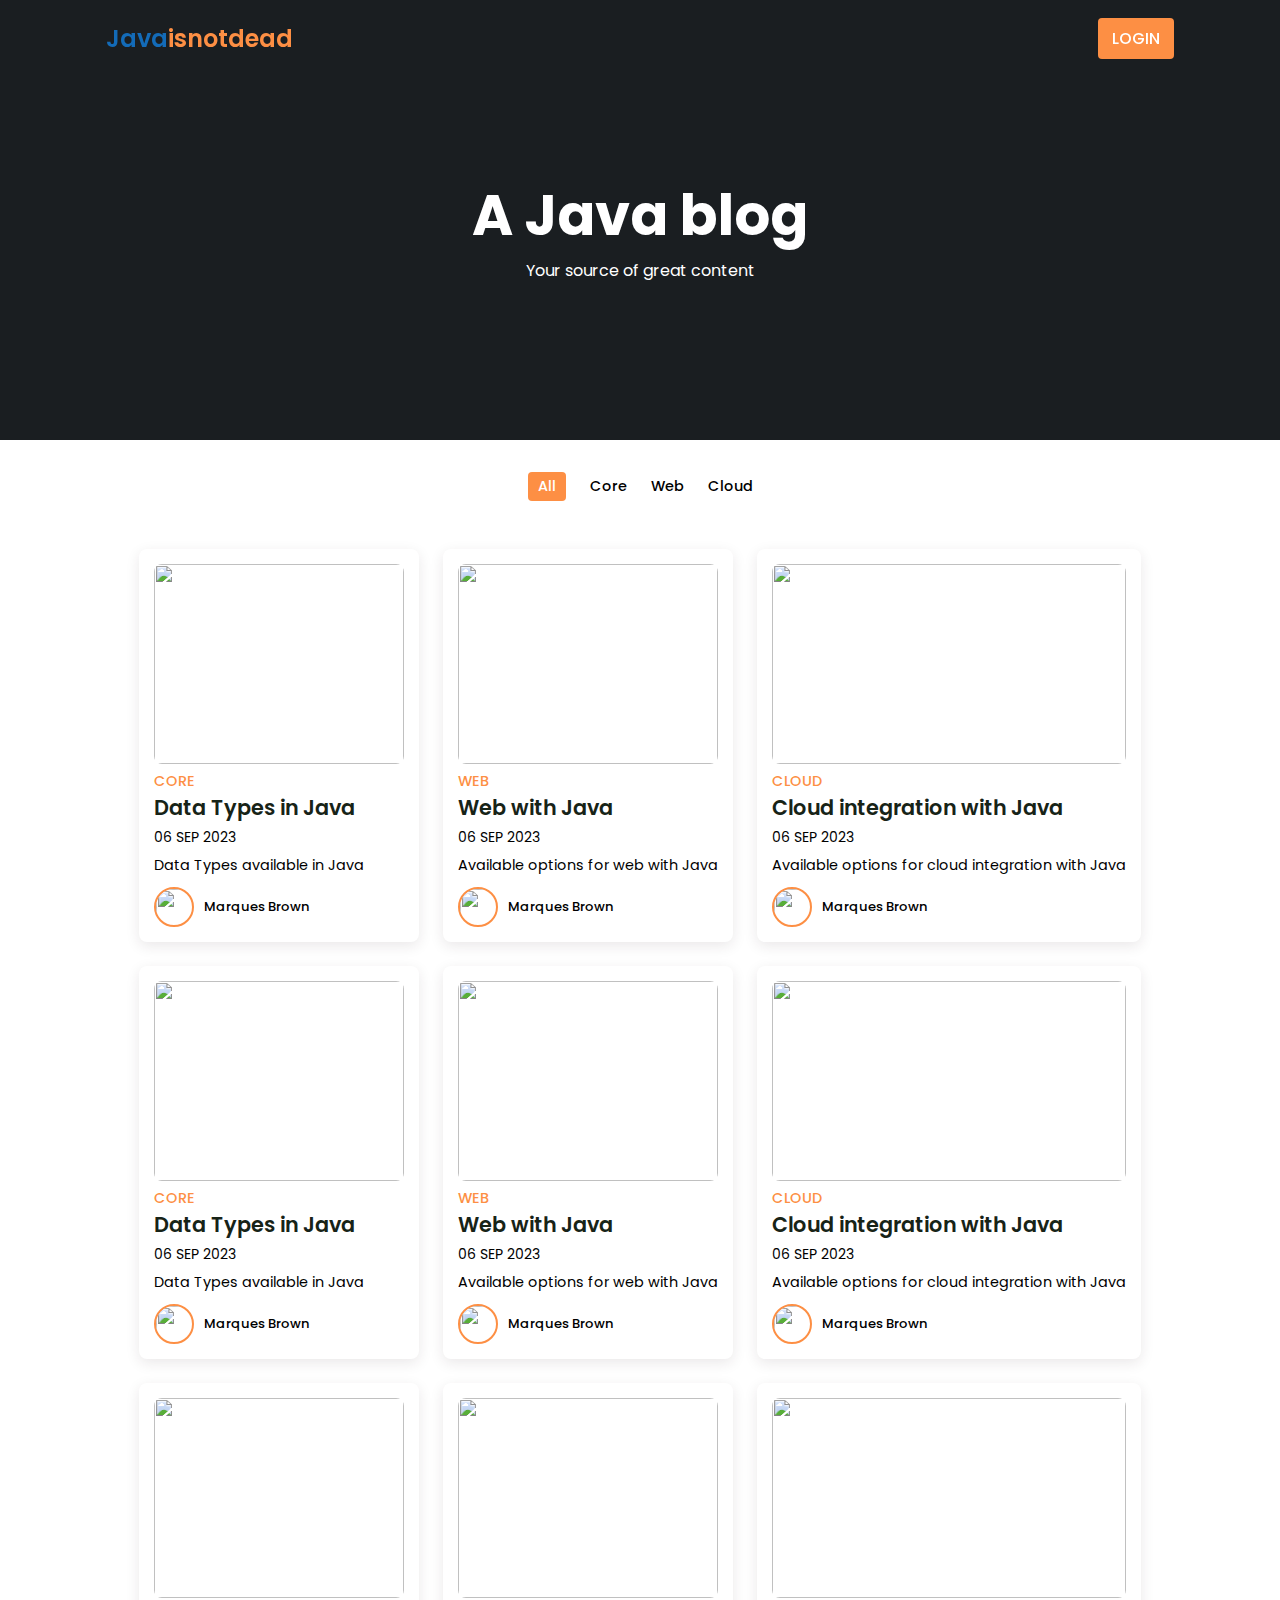
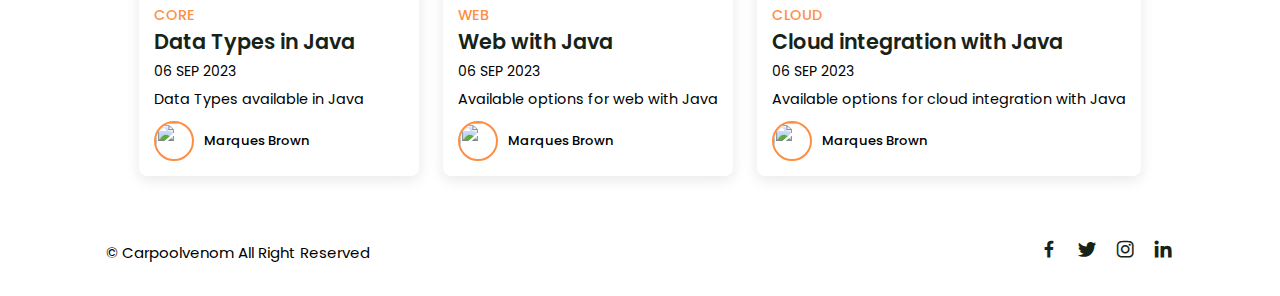
==== post-page.html @ 0711573c "Finished the main page." ====
<!DOCTYPE html>
<html lang="en">
  <head>
    <meta charset="UTF-8" />
    <meta http-equiv="X-UA-Compatible" content="IE=edge" />
    <meta name="viewport" content="width=device-width, initial-scale=1.0" />
    <link rel="stylesheet" href="css/style.css" />
    <link
      href="https://unpkg.com/boxicons@2.1.4/css/boxicons.min.css"
      rel="stylesheet"
    />

    <title>Java is not dead</title>
  </head>
  <body>
    <!-- Header -->
    <header>
      <!-- Nav -->
      <div class="nav container">
        <!-- Logo -->
        <a href="#" class="logo">Java<span>isnotdead</span></a>
        <!-- Login Btn -->
        <a href="#" class="login">Login</a>
      </div>      
    </header>
    <!-- Home -->
    <section class="home" id="home">
        <div class="home-text container">
            <h2 class="home-title">A Java blog</h2>
            <span class="home-subtitle">Your source of great content</span>
        </div>
    </section>
    <!-- Post Filter -->
    <div class="post-filter container">
        <span class="filter-item active-filter" data-filter='all'>All</span>
        <span class="filter-item" data-filter='core'>Core</span>
        <span class="filter-item" data-filter='web'>Web</span>
        <span class="filter-item" data-filter='cloud'>Cloud</span>
    </div>
    <!-- Posts -->
    <section class="post container">
        <!-- Post Box 1 -->
        <div class="post-box core">
            <img src="assets/1.jpg" alt="" class="post-img">
            <h2 class="category">Core</h2>
            <a href="post-page.html" class="post-title">
                Data Types in Java
            </a>     
            <span class="post-date">06 Sep 2023</span>  
            <p class="post-description">Data Types available in Java</p>  
            <!-- Profile -->
            <div class="profile">
                <img src="assets/duke.png" alt="" class="profile-img">
                <span class="profile-name">Marques Brown</span>
            </div>
        </div>
        <!-- Post Box 2 -->
        <div class="post-box web">
            <img src="assets/2.jpg" alt="" class="post-img">
            <h2 class="category">Web</h2>
            <a href="post-page.html" class="post-title">
                Web with Java
            </a>     
            <span class="post-date">06 Sep 2023</span>  
            <p class="post-description">Available options for web with Java</p>  
            <!-- Profile -->
            <div class="profile">
                <img src="assets/duke.png" alt="" class="profile-img">
                <span class="profile-name">Marques Brown</span>
            </div>
        </div>
        <!-- Post Box 3 -->
        <div class="post-box cloud">
            <img src="assets/3.jpg" alt="" class="post-img">
            <h2 class="category">Cloud</h2>
            <a href="post-page.html" class="post-title">
                Cloud integration with Java
            </a>     
            <span class="post-date">06 Sep 2023</span>  
            <p class="post-description">Available options for cloud integration with Java</p>  
            <!-- Profile -->
            <div class="profile">
                <img src="assets/duke.png" alt="" class="profile-img">
                <span class="profile-name">Marques Brown</span>
            </div>
        </div>
        <!-- Post Box 1 -->
        <div class="post-box core">
            <img src="assets/1.jpg" alt="" class="post-img">
            <h2 class="category">Core</h2>
            <a href="post-page.html" class="post-title">
                Data Types in Java
            </a>     
            <span class="post-date">06 Sep 2023</span>  
            <p class="post-description">Data Types available in Java</p>  
            <!-- Profile -->
            <div class="profile">
                <img src="assets/duke.png" alt="" class="profile-img">
                <span class="profile-name">Marques Brown</span>
            </div>
        </div>
        <!-- Post Box 2 -->
        <div class="post-box web">
            <img src="assets/2.jpg" alt="" class="post-img">
            <h2 class="category">Web</h2>
            <a href="post-page.html" class="post-title">
                Web with Java
            </a>     
            <span class="post-date">06 Sep 2023</span>  
            <p class="post-description">Available options for web with Java</p>  
            <!-- Profile -->
            <div class="profile">
                <img src="assets/duke.png" alt="" class="profile-img">
                <span class="profile-name">Marques Brown</span>
            </div>
        </div>
        <!-- Post Box 3 -->
        <div class="post-box cloud">
            <img src="assets/3.jpg" alt="" class="post-img">
            <h2 class="category">Cloud</h2>
            <a href="post-page.html" class="post-title">
                Cloud integration with Java
            </a>     
            <span class="post-date">06 Sep 2023</span>  
            <p class="post-description">Available options for cloud integration with Java</p>  
            <!-- Profile -->
            <div class="profile">
                <img src="assets/duke.png" alt="" class="profile-img">
                <span class="profile-name">Marques Brown</span>
            </div>
        </div>
        <!-- Post Box 1 -->
        <div class="post-box core">
            <img src="assets/1.jpg" alt="" class="post-img">
            <h2 class="category">Core</h2>
            <a href="post-page.html" class="post-title">
                Data Types in Java
            </a>     
            <span class="post-date">06 Sep 2023</span>  
            <p class="post-description">Data Types available in Java</p>  
            <!-- Profile -->
            <div class="profile">
                <img src="assets/duke.png" alt="" class="profile-img">
                <span class="profile-name">Marques Brown</span>
            </div>
        </div>
        <!-- Post Box 2 -->
        <div class="post-box web">
            <img src="assets/2.jpg" alt="" class="post-img">
            <h2 class="category">Web</h2>
            <a href="post-page.html" class="post-title">
                Web with Java
            </a>     
            <span class="post-date">06 Sep 2023</span>  
            <p class="post-description">Available options for web with Java</p>  
            <!-- Profile -->
            <div class="profile">
                <img src="assets/duke.png" alt="" class="profile-img">
                <span class="profile-name">Marques Brown</span>
            </div>
        </div>
        <!-- Post Box 3 -->
        <div class="post-box cloud">
            <img src="assets/3.jpg" alt="" class="post-img">
            <h2 class="category">Cloud</h2>
            <a href="post-page.html" class="post-title">
                Cloud integration with Java
            </a>     
            <span class="post-date">06 Sep 2023</span>  
            <p class="post-description">Available options for cloud integration with Java</p>  
            <!-- Profile -->
            <div class="profile">
                <img src="assets/duke.png" alt="" class="profile-img">
                <span class="profile-name">Marques Brown</span>
            </div>
        </div>
    </section>
    <!-- Footer -->
    <div class="footer container">
        <p>&#169; Carpoolvenom All Right Reserved</p>
        <div class="social">
            <a href="#"><i class="bx bxl-facebook"></i></a>
            <a href="#"><i class="bx bxl-twitter"></i></a>
            <a href="#"><i class="bx bxl-instagram"></i></a>
            <a href="#"><i class="bx bxl-linkedin"></i></a>
        </div>
    </div>

    <!-- Link to jQuery -->
    <script src="https://code.jquery.com/jquery-3.7.1.js" integrity="sha256-eKhayi8LEQwp4NKxN+CfCh+3qOVUtJn3QNZ0TciWLP4=" crossorigin="anonymous"></script>
    <!-- Link to js file -->
    <script src="js/main.js"></script>
  </body>
</html>
---- css/style.css ----
/* Google fonts */
@import url("https://fonts.googleapis.com/css2?family=Poppins:wght@400;500;600;700&display=swap");
/* font-family: 'Poppins', sans-serif; */
/* Global styles */
* {
  box-sizing: border-box;
  font-family: 'Poppins', sans-serif;
  margin: 0;
  padding: 0;
  scroll-behavior: smooth;
  scroll-padding-top: 2rem;
}

/* html {
  font-size: 62.5%;
} */

/* Variables */
:root {
  --container-color: #1a1e21;
  --second-color: #fd8f44;
  --text-color: #172317;
  --bg-color: #fff;
  --java-color: rgb(19, 107, 184);
}
::selection {
    color: var(--bg-color);
    background: var(--second-color);
}

a {
    text-decoration: none;
}

li {
    list-style: none;
}

img {
    width: 100%;
}

section {
    padding: 3rem 0 2rem;
}

.container {
    max-width: 1068px;
    margin: auto;
    width: 100%;
}

/* Header */

header {
    position: fixed;
    top: 0;
    left: 0;
    width: 100%;
    z-index: 200;
}

header.shadow {
    background: var(--bg-color);
    box-shadow: 0 1px 4px hsl(0 4% 14% / 10%);
    transition: 0.4s;
}

header.shadow .logo{
    color: var(--container-color);
}

.nav {
    display: flex;
    align-items: center;
    justify-content: space-between;
    padding: 18px 0;
}

.logo {
    font-size: 1.5rem;
    font-weight: 600;
    color: var(--java-color);
}

.logo span {
    color: var(--second-color);
}

.login {
    padding: 8px 14px;
    text-transform: uppercase;
    font-weight: 500;
    border-radius: 4px;
    background: var(--second-color);
    color: var(--bg-color);
}

.login:hover {
    background: hsl(24, 98%, 58%);
    transition: 0.3s;
}

/* Home */
.home {
    width: 100%;
    min-height: 440px;
    background: var(--container-color);
    display: grid;
    justify-content: center;
    align-items: center;
}

.home-text {
    color: var(--bg-color);
    text-align: center;
}

.home-title {
    font-size: 3.5rem;
}

.home-subtitle {
    font-size: 1rem;
    font-weight: 400;
}

/* Post Filter */
.post-filter {
    display: flex;
    justify-content: center;
    align-items: center;
    column-gap: 1.5rem;
    margin-top: 2rem !important;
}

.filter-item {
    font-size: 0.9rem;
    font-weight: 500;
    cursor: pointer;
}

.active-filter {
    background: var(--second-color);
    color: var(--bg-color);
    padding: 4px 10px;
    border-radius: 4px;
}

/* Posts */
.post {
    display: grid;
    grid-template-columns: repeat(auto-fit,minmax(280px,auto));
    justify-content: center;
    gap: 1.5rem;
}

.post-box {
    background: var(--bg-color);
    box-shadow: 0 4px 14px hsl(335deg 25% 15% / 10%);
    padding: 15px;
    border-radius: 0.5rem;
}

.post-img {
    width: 100%;
    height: 200px;
    object-fit: cover;
    object-position: center;
    border-radius: 0.5rem;
}

.category {
    font-size: 0.9rem;
    font-weight: 500;
    text-transform: uppercase;
    color: var(--second-color);
}

.post-title {
    font-size: 1.3rem;
    font-weight: 600;
    color: var(--text-color);
    display: -webkit-box;
    -webkit-line-clamp: 2;
    -webkit-box-orient: vertical;
    overflow: hidden;
}

.post-date {
    display: flex;
    font-size: 0.875rem;
    text-transform: uppercase;
    font-weight: 400;
    margin-top: 4px;
}

.post-description {
    font-size: 0.9rem;
    line-height: 1.5rem;
    margin: 5px 0 10px;
    display: -webkit-box;
    -webkit-line-clamp: 3;
    -webkit-box-orient: vertical;
    overflow: hidden;
}

.profile {
    display: flex;
    align-items: center;
    gap: 10px;
}

.profile-img {
    width: 2.5rem;
    height: 2.5rem;
    border-radius: 50%;
    object-fit: cover;
    object-position: center;
    border: 2px solid var(--second-color);
}

.profile-name {
    font-size: 0.82rem;
    font-weight: 500;
}

.footer {
    display: flex;
    justify-content: space-between;
    align-items: center;
    padding: 30px 0;
}

.footer p {
    font-size: 0.938rem;
}

.social {
    display: flex;
    align-items: center;
    column-gap: 1rem;
}

.social .bx {
    font-size: 1.4rem;
    color: var(--text-color);
}

.social .bx:hover {
    color: var(--second-color);
    transition: 0.3s all linear;
}
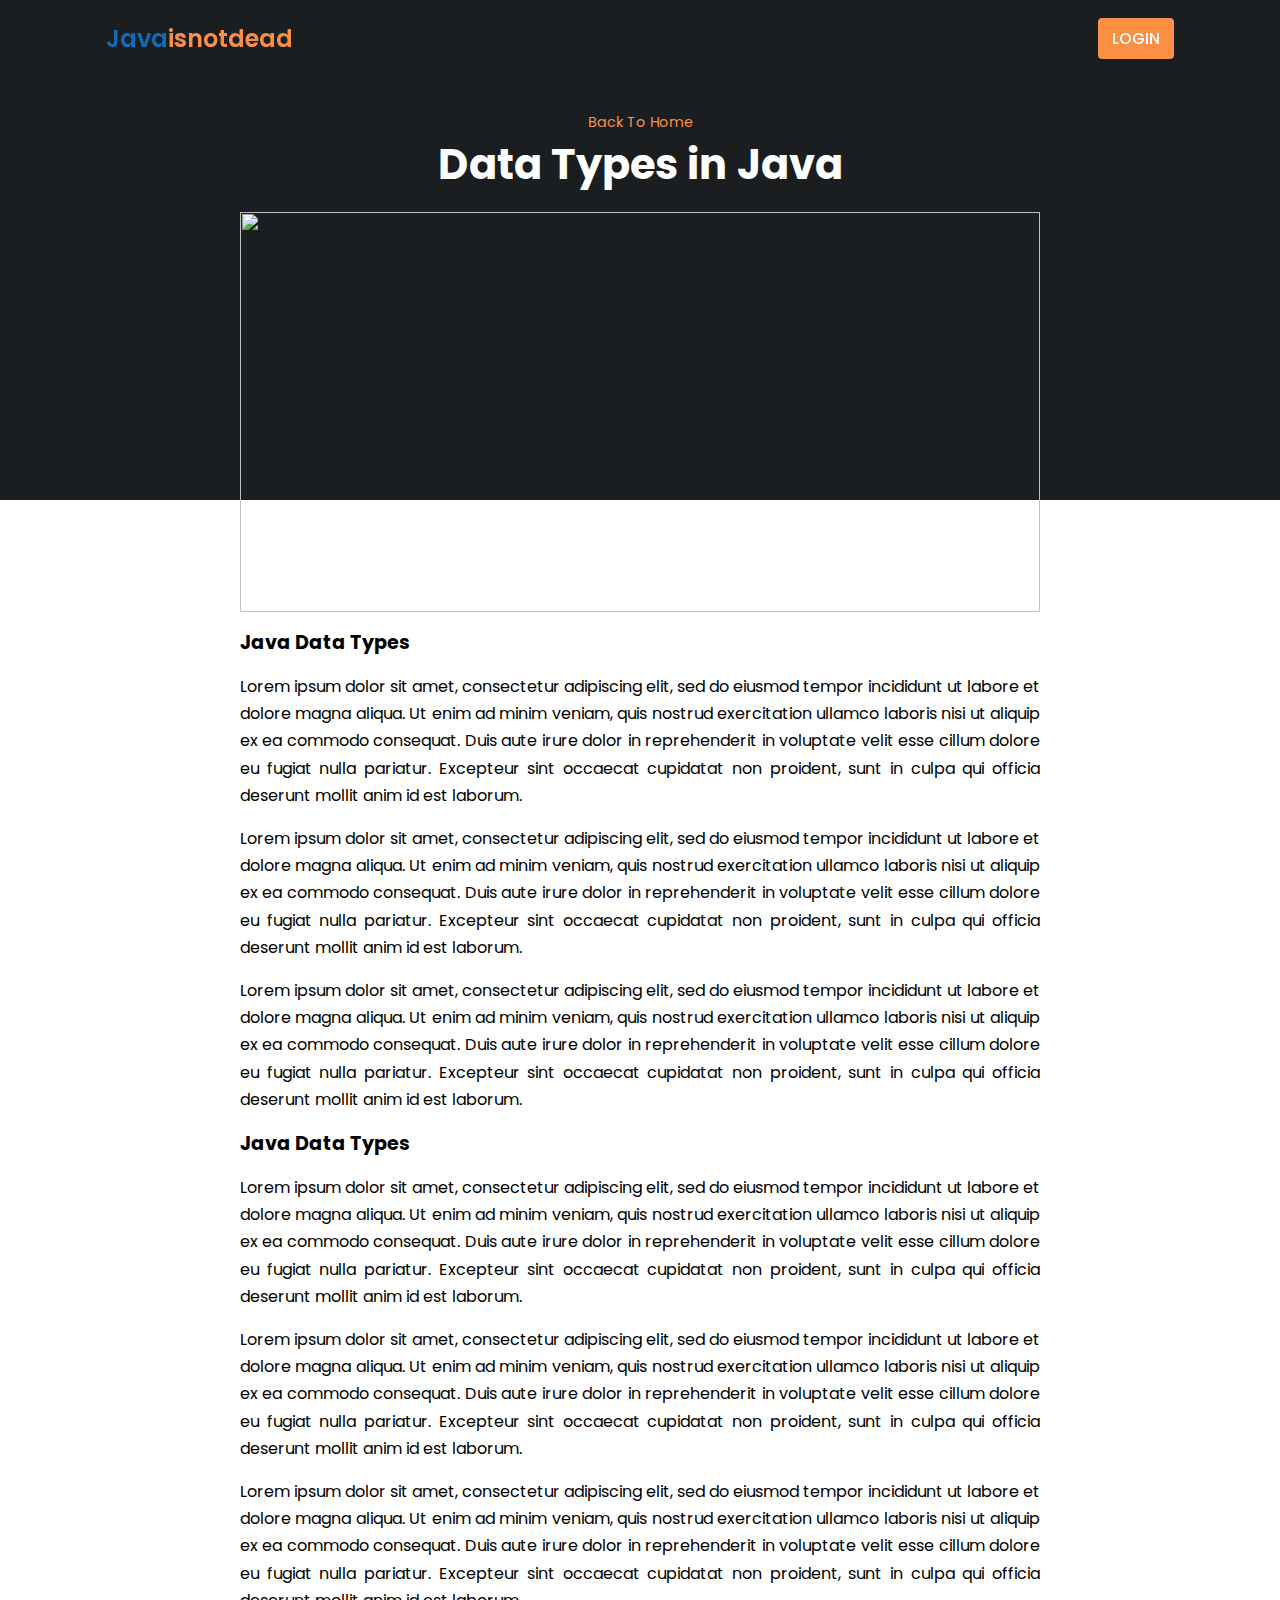
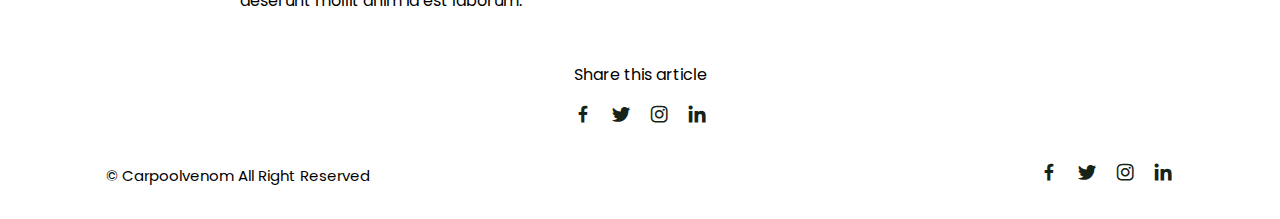
==== commit 5a0fa0a1: "Merge pull request #1 from docksysprune/dev" ====
--- a/post-page.html
+++ b/post-page.html
@@ -4,13 +4,13 @@
     <meta charset="UTF-8" />
     <meta http-equiv="X-UA-Compatible" content="IE=edge" />
     <meta name="viewport" content="width=device-width, initial-scale=1.0" />
-    <link rel="stylesheet" href="css/style.css" />
+    <link rel="stylesheet" href="css/styles.css" />
     <link
       href="https://unpkg.com/boxicons@2.1.4/css/boxicons.min.css"
       rel="stylesheet"
     />
 
-    <title>Java is not dead</title>
+    <title>Post page</title>
   </head>
   <body>
     <!-- Header -->
@@ -18,163 +18,44 @@
       <!-- Nav -->
       <div class="nav container">
         <!-- Logo -->
-        <a href="#" class="logo">Java<span>isnotdead</span></a>
+        <a href="index.html" class="logo">Java<span>isnotdead</span></a>
         <!-- Login Btn -->
         <a href="#" class="login">Login</a>
       </div>      
     </header>
-    <!-- Home -->
-    <section class="home" id="home">
-        <div class="home-text container">
-            <h2 class="home-title">A Java blog</h2>
-            <span class="home-subtitle">Your source of great content</span>
+    <!-- Post content -->
+    <section class="post-header">
+        <div class="header-content post-container">
+            <!-- Back to Home -->
+            <a href="index.html" class="back-home">Back To Home</a>
+            <!-- Title -->
+            <h1 class="header-title">Data Types in Java</h1>
+            <!-- Post Image -->
+            <img src="assets/img/1.jpg" alt="" class="header-img">
         </div>
     </section>
-    <!-- Post Filter -->
-    <div class="post-filter container">
-        <span class="filter-item active-filter" data-filter='all'>All</span>
-        <span class="filter-item" data-filter='core'>Core</span>
-        <span class="filter-item" data-filter='web'>Web</span>
-        <span class="filter-item" data-filter='cloud'>Cloud</span>
+    
+    <!-- Posts -->
+    <section class="post-content post-container">
+        <h2 class="sub-heading">Java Data Types</h2>
+        <p class="post-text">Lorem ipsum dolor sit amet, consectetur adipiscing elit, sed do eiusmod tempor incididunt ut labore et dolore magna aliqua. Ut enim ad minim veniam, quis nostrud exercitation ullamco laboris nisi ut aliquip ex ea commodo consequat. Duis aute irure dolor in reprehenderit in voluptate velit esse cillum dolore eu fugiat nulla pariatur. Excepteur sint occaecat cupidatat non proident, sunt in culpa qui officia deserunt mollit anim id est laborum.</p>
+        <p class="post-text">Lorem ipsum dolor sit amet, consectetur adipiscing elit, sed do eiusmod tempor incididunt ut labore et dolore magna aliqua. Ut enim ad minim veniam, quis nostrud exercitation ullamco laboris nisi ut aliquip ex ea commodo consequat. Duis aute irure dolor in reprehenderit in voluptate velit esse cillum dolore eu fugiat nulla pariatur. Excepteur sint occaecat cupidatat non proident, sunt in culpa qui officia deserunt mollit anim id est laborum.</p>
+        <p class="post-text">Lorem ipsum dolor sit amet, consectetur adipiscing elit, sed do eiusmod tempor incididunt ut labore et dolore magna aliqua. Ut enim ad minim veniam, quis nostrud exercitation ullamco laboris nisi ut aliquip ex ea commodo consequat. Duis aute irure dolor in reprehenderit in voluptate velit esse cillum dolore eu fugiat nulla pariatur. Excepteur sint occaecat cupidatat non proident, sunt in culpa qui officia deserunt mollit anim id est laborum.</p>
+        <h2 class="sub-heading">Java Data Types</h2>
+        <p class="post-text">Lorem ipsum dolor sit amet, consectetur adipiscing elit, sed do eiusmod tempor incididunt ut labore et dolore magna aliqua. Ut enim ad minim veniam, quis nostrud exercitation ullamco laboris nisi ut aliquip ex ea commodo consequat. Duis aute irure dolor in reprehenderit in voluptate velit esse cillum dolore eu fugiat nulla pariatur. Excepteur sint occaecat cupidatat non proident, sunt in culpa qui officia deserunt mollit anim id est laborum.</p>
+        <p class="post-text">Lorem ipsum dolor sit amet, consectetur adipiscing elit, sed do eiusmod tempor incididunt ut labore et dolore magna aliqua. Ut enim ad minim veniam, quis nostrud exercitation ullamco laboris nisi ut aliquip ex ea commodo consequat. Duis aute irure dolor in reprehenderit in voluptate velit esse cillum dolore eu fugiat nulla pariatur. Excepteur sint occaecat cupidatat non proident, sunt in culpa qui officia deserunt mollit anim id est laborum.</p>
+        <p class="post-text">Lorem ipsum dolor sit amet, consectetur adipiscing elit, sed do eiusmod tempor incididunt ut labore et dolore magna aliqua. Ut enim ad minim veniam, quis nostrud exercitation ullamco laboris nisi ut aliquip ex ea commodo consequat. Duis aute irure dolor in reprehenderit in voluptate velit esse cillum dolore eu fugiat nulla pariatur. Excepteur sint occaecat cupidatat non proident, sunt in culpa qui officia deserunt mollit anim id est laborum.</p>
+    </section>
+    <!-- Share -->
+    <div class="share post-container">
+        <span class="share-title">Share this article</span>
+        <div class="social">
+            <a href="#"><i class="bx bxl-facebook"></i></a>
+            <a href="#"><i class="bx bxl-twitter"></i></a>
+            <a href="#"><i class="bx bxl-instagram"></i></a>
+            <a href="#"><i class="bx bxl-linkedin"></i></a>
+        </div>
     </div>
-    <!-- Posts -->
-    <section class="post container">
-        <!-- Post Box 1 -->
-        <div class="post-box core">
-            <img src="assets/1.jpg" alt="" class="post-img">
-            <h2 class="category">Core</h2>
-            <a href="post-page.html" class="post-title">
-                Data Types in Java
-            </a>     
-            <span class="post-date">06 Sep 2023</span>  
-            <p class="post-description">Data Types available in Java</p>  
-            <!-- Profile -->
-            <div class="profile">
-                <img src="assets/duke.png" alt="" class="profile-img">
-                <span class="profile-name">Marques Brown</span>
-            </div>
-        </div>
-        <!-- Post Box 2 -->
-        <div class="post-box web">
-            <img src="assets/2.jpg" alt="" class="post-img">
-            <h2 class="category">Web</h2>
-            <a href="post-page.html" class="post-title">
-                Web with Java
-            </a>     
-            <span class="post-date">06 Sep 2023</span>  
-            <p class="post-description">Available options for web with Java</p>  
-            <!-- Profile -->
-            <div class="profile">
-                <img src="assets/duke.png" alt="" class="profile-img">
-                <span class="profile-name">Marques Brown</span>
-            </div>
-        </div>
-        <!-- Post Box 3 -->
-        <div class="post-box cloud">
-            <img src="assets/3.jpg" alt="" class="post-img">
-            <h2 class="category">Cloud</h2>
-            <a href="post-page.html" class="post-title">
-                Cloud integration with Java
-            </a>     
-            <span class="post-date">06 Sep 2023</span>  
-            <p class="post-description">Available options for cloud integration with Java</p>  
-            <!-- Profile -->
-            <div class="profile">
-                <img src="assets/duke.png" alt="" class="profile-img">
-                <span class="profile-name">Marques Brown</span>
-            </div>
-        </div>
-        <!-- Post Box 1 -->
-        <div class="post-box core">
-            <img src="assets/1.jpg" alt="" class="post-img">
-            <h2 class="category">Core</h2>
-            <a href="post-page.html" class="post-title">
-                Data Types in Java
-            </a>     
-            <span class="post-date">06 Sep 2023</span>  
-            <p class="post-description">Data Types available in Java</p>  
-            <!-- Profile -->
-            <div class="profile">
-                <img src="assets/duke.png" alt="" class="profile-img">
-                <span class="profile-name">Marques Brown</span>
-            </div>
-        </div>
-        <!-- Post Box 2 -->
-        <div class="post-box web">
-            <img src="assets/2.jpg" alt="" class="post-img">
-            <h2 class="category">Web</h2>
-            <a href="post-page.html" class="post-title">
-                Web with Java
-            </a>     
-            <span class="post-date">06 Sep 2023</span>  
-            <p class="post-description">Available options for web with Java</p>  
-            <!-- Profile -->
-            <div class="profile">
-                <img src="assets/duke.png" alt="" class="profile-img">
-                <span class="profile-name">Marques Brown</span>
-            </div>
-        </div>
-        <!-- Post Box 3 -->
-        <div class="post-box cloud">
-            <img src="assets/3.jpg" alt="" class="post-img">
-            <h2 class="category">Cloud</h2>
-            <a href="post-page.html" class="post-title">
-                Cloud integration with Java
-            </a>     
-            <span class="post-date">06 Sep 2023</span>  
-            <p class="post-description">Available options for cloud integration with Java</p>  
-            <!-- Profile -->
-            <div class="profile">
-                <img src="assets/duke.png" alt="" class="profile-img">
-                <span class="profile-name">Marques Brown</span>
-            </div>
-        </div>
-        <!-- Post Box 1 -->
-        <div class="post-box core">
-            <img src="assets/1.jpg" alt="" class="post-img">
-            <h2 class="category">Core</h2>
-            <a href="post-page.html" class="post-title">
-                Data Types in Java
-            </a>     
-            <span class="post-date">06 Sep 2023</span>  
-            <p class="post-description">Data Types available in Java</p>  
-            <!-- Profile -->
-            <div class="profile">
-                <img src="assets/duke.png" alt="" class="profile-img">
-                <span class="profile-name">Marques Brown</span>
-            </div>
-        </div>
-        <!-- Post Box 2 -->
-        <div class="post-box web">
-            <img src="assets/2.jpg" alt="" class="post-img">
-            <h2 class="category">Web</h2>
-            <a href="post-page.html" class="post-title">
-                Web with Java
-            </a>     
-            <span class="post-date">06 Sep 2023</span>  
-            <p class="post-description">Available options for web with Java</p>  
-            <!-- Profile -->
-            <div class="profile">
-                <img src="assets/duke.png" alt="" class="profile-img">
-                <span class="profile-name">Marques Brown</span>
-            </div>
-        </div>
-        <!-- Post Box 3 -->
-        <div class="post-box cloud">
-            <img src="assets/3.jpg" alt="" class="post-img">
-            <h2 class="category">Cloud</h2>
-            <a href="post-page.html" class="post-title">
-                Cloud integration with Java
-            </a>     
-            <span class="post-date">06 Sep 2023</span>  
-            <p class="post-description">Available options for cloud integration with Java</p>  
-            <!-- Profile -->
-            <div class="profile">
-                <img src="assets/duke.png" alt="" class="profile-img">
-                <span class="profile-name">Marques Brown</span>
-            </div>
-        </div>
-    </section>
     <!-- Footer -->
     <div class="footer container">
         <p>&#169; Carpoolvenom All Right Reserved</p>
--- a/css/styles.css
+++ b/css/styles.css
@@ -0,0 +1,415 @@
+/* Google fonts */
+@import url("https://fonts.googleapis.com/css2?family=Poppins:wght@400;500;600;700&display=swap");
+/* font-family: 'Poppins', sans-serif; */
+/* Global styles */
+* {
+  box-sizing: border-box;
+  font-family: 'Poppins', sans-serif;
+  margin: 0;
+  padding: 0;
+  scroll-behavior: smooth;
+  scroll-padding-top: 2rem;
+}
+
+/* html {
+  font-size: 62.5%;
+} */
+
+/* Variables */
+:root {
+  --container-color: #1a1e21;
+  --second-color: #fd8f44;
+  --text-color: #172317;
+  --bg-color: #fff;
+  --java-color: rgb(19, 107, 184);
+}
+::selection {
+    color: var(--bg-color);
+    background: var(--second-color);
+}
+
+a {
+    text-decoration: none;
+}
+
+li {
+    list-style: none;
+}
+
+img {
+    width: 100%;
+}
+
+section {
+    padding: 3rem 0 2rem;
+}
+
+.container {
+    max-width: 1068px;
+    margin: auto;
+    width: 100%;
+}
+
+/* Header */
+
+header {
+    position: fixed;
+    top: 0;
+    left: 0;
+    width: 100%;
+    z-index: 200;
+}
+
+header.shadow {
+    background: var(--bg-color);
+    box-shadow: 0 1px 4px hsl(0 4% 14% / 10%);
+    transition: 0.4s;
+}
+
+header.shadow .logo{
+    color: var(--container-color);
+}
+
+.nav {
+    display: flex;
+    align-items: center;
+    justify-content: space-between;
+    padding: 18px 0;
+}
+
+.logo {
+    font-size: 1.5rem;
+    font-weight: 600;
+    color: var(--java-color);
+}
+
+.logo span {
+    color: var(--second-color);
+}
+
+.login {
+    padding: 8px 14px;
+    text-transform: uppercase;
+    font-weight: 500;
+    border-radius: 4px;
+    background: var(--second-color);
+    color: var(--bg-color);
+}
+
+.login:hover {
+    background: hsl(24, 98%, 58%);
+    transition: 0.3s;
+}
+
+/* Home */
+.home {
+    width: 100%;
+    min-height: 440px;
+    background: var(--container-color);
+    display: grid;
+    justify-content: center;
+    align-items: center;
+}
+
+.home-text {
+    color: var(--bg-color);
+    text-align: center;
+}
+
+.home-title {
+    font-size: 3.5rem;
+}
+
+.home-subtitle {
+    font-size: 1rem;
+    font-weight: 400;
+}
+
+/* Post Filter */
+.post-filter {
+    display: flex;
+    justify-content: center;
+    align-items: center;
+    column-gap: 1.5rem;
+    margin-top: 2rem !important;
+}
+
+.filter-item {
+    font-size: 0.9rem;
+    font-weight: 500;
+    cursor: pointer;
+}
+
+.active-filter {
+    background: var(--second-color);
+    color: var(--bg-color);
+    padding: 4px 10px;
+    border-radius: 4px;
+}
+
+/* Posts */
+.post {
+    display: grid;
+    grid-template-columns: repeat(auto-fit,minmax(280px,auto));
+    justify-content: center;
+    gap: 1.5rem;
+}
+
+.post-box {
+    background: var(--bg-color);
+    box-shadow: 0 4px 14px hsl(335deg 25% 15% / 10%);
+    padding: 15px;
+    border-radius: 0.5rem;
+}
+
+.post-img {
+    width: 100%;
+    height: 200px;
+    object-fit: cover;
+    object-position: center;
+    border-radius: 0.5rem;
+}
+
+.category {
+    font-size: 0.9rem;
+    font-weight: 500;
+    text-transform: uppercase;
+    color: var(--second-color);
+}
+
+.post-title {
+    font-size: 1.3rem;
+    font-weight: 600;
+    color: var(--text-color);
+    display: -webkit-box;
+    -webkit-line-clamp: 2;
+    -webkit-box-orient: vertical;
+    overflow: hidden;
+}
+
+.post-date {
+    display: flex;
+    font-size: 0.875rem;
+    text-transform: uppercase;
+    font-weight: 400;
+    margin-top: 4px;
+}
+
+.post-description {
+    font-size: 0.9rem;
+    line-height: 1.5rem;
+    margin: 5px 0 10px;
+    display: -webkit-box;
+    -webkit-line-clamp: 3;
+    -webkit-box-orient: vertical;
+    overflow: hidden;
+}
+
+.profile {
+    display: flex;
+    align-items: center;
+    gap: 10px;
+}
+
+.profile-img {
+    width: 2.5rem;
+    height: 2.5rem;
+    border-radius: 50%;
+    object-fit: cover;
+    object-position: center;
+    border: 2px solid var(--second-color);
+}
+
+.profile-name {
+    font-size: 0.82rem;
+    font-weight: 500;
+}
+
+.footer {
+    display: flex;
+    justify-content: space-between;
+    align-items: center;
+    padding: 30px 0;
+}
+
+.footer p {
+    font-size: 0.938rem;
+}
+
+.social {
+    display: flex;
+    align-items: center;
+    column-gap: 1rem;
+}
+
+.social .bx {
+    font-size: 1.4rem;
+    color: var(--text-color);
+}
+
+.social .bx:hover {
+    color: var(--second-color);
+    transition: 0.3s all linear;
+}
+
+/* Post Content */
+.post-header {
+    width: 100%;
+    height: 500px;
+    background: var(--container-color);
+}
+
+.post-container {
+    max-width: 800px;
+    margin: auto;
+    width: 100%;
+}
+
+.header-content {
+    display: flex;
+    flex-direction: column;
+    align-items: center;
+    margin-top: 4rem !important;
+}
+
+.back-home {
+    color: var(--second-color);
+    font-size: 0.9rem;
+}
+
+.header-title {
+    width: 90%;
+    font-size: 2.6rem;
+    color: var(--bg-color);
+    text-align: center;
+    margin-bottom: 1rem;
+}
+
+.header-img {
+    width: 100%;
+    height: 25rem;
+    object-fit: cover;
+    object-position: center;
+}
+
+.post-content {
+    margin-top: 5rem;
+}
+
+.sub-heading {
+    font-size: 1.2rem;
+}
+
+.post-text {
+    font-size: 1rem;
+    line-height: 1.7rem;
+    margin: 1rem 0;
+    text-align: justify;
+}
+
+/* Share */
+.share {
+    display: flex;
+    flex-direction: column;
+    align-items: center;
+    row-gap: 1rem;
+}
+
+/* Responsive */
+@media (max-width: 1060px) {
+    .container {
+        margin: 0 auto;
+        width: 95%;
+    }
+    .home-text {
+        width: 100%;
+    }
+}
+
+@media (max-width: 800px) {
+    .nav {
+        padding: 14px 0;
+    }
+    .post-container {
+        margin: 0 auto;
+        width: 95%;
+    }
+    .post-content {
+        margin-top: 5rem;
+    }
+}
+
+@media (max-width: 768px) {
+    .nav {
+        padding: 10px 0;
+    }
+    section {
+        padding: 2rem 0;
+    }
+    .header-content {
+        margin-top: 3rem !important;
+    }
+    .post-content {
+        margin-top: 5rem;
+    }
+    .home {
+        min-height: 380px;
+    }
+    .home-title{ 
+        font-size: 3rem;
+    }
+    .header-title {
+        font-size: 2rem;
+    }
+    .header-img {
+        height: 370px;
+    }
+    .post-header {
+        height: 435px;
+    }
+}
+
+@media (max-width: 570px){
+    .post-header {
+        height: 390px;
+    }
+    .header-title { 
+      width: 100%;  
+    }
+    .header-img {
+        height: 340px;
+    }
+    .footer {
+        flex-direction: column;
+        row-gap: 1rem;
+        padding: 20px 0;
+        text-align: center;
+    }
+}
+
+@media (max-width: 396px){
+    .home-title {
+        font-size: 2rem;
+    }
+    .home-subtitle {
+        font-size: 0.9rem;
+    }
+    .home {
+        min-height: 300px;
+    }
+    .post-box {
+        padding: 10px;
+    }
+    .header-title {
+        font-size: 1.4rem;
+    }
+    .header-img {
+        height: 240px;
+    }
+    .post-header {
+        height: 335px;
+    }
+    .post-content {
+        margin-top: 5rem !important;
+    }
+}